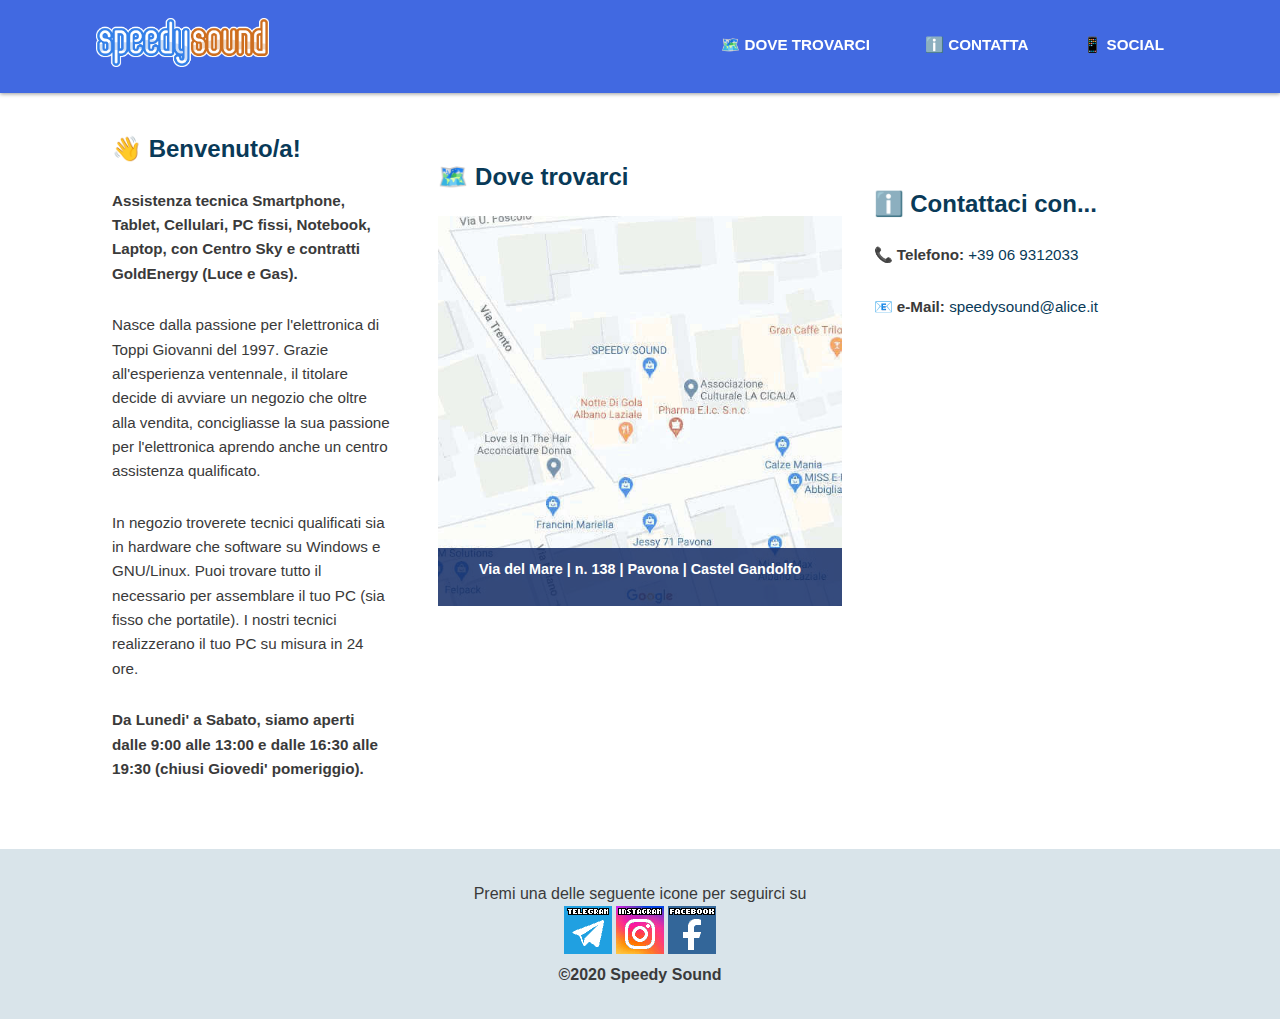
==== index.html @ 6cdd487c "v1.1.8" ====
<!DOCTYPE html><html lang="it"><head><title>Speedy Sound</title><meta charset="utf-8"><meta http-equiv="X-UA-Compatible" content="IE=edge"><meta name="title" content="Speedy Sound"><meta name="description" content="Sito web ufficiale del negozio Speedy Sound"><meta name="keywords" content="android, assistenza, battery, batteria, batterie, cassa, casse, cavo, cavi, cable, chiavetta, chiavette, cpu, computer, cellulare, cellulari, cellphone, cuffie, display, disco_rigido, dischi_rigidi, digital, digitale, electronics, elettronica, facebook, feature_phone, goldenergy, gas, harddisk, hard_disk, hardware, instagram, info, information, informazione, informatica, italia, italy, it, ita, lightweight, keyboard, luce, laptop, linux, motherboard, monitor, mouse, market, notebook, negozio, nojs, nojavascript, pendrive, pen_drive, pc, pc_fisso, pc_fissi, phone, portatile, portatili, processore, processori, ram, riparazione, schermo, schermi, scheda_sd, sd_card, sd, ssd, scheda_madre, schede_madri, software, servizio, service, service_center, speaker, sky, shop, social, sitoweb, smartphone, tv, televisore, televisori, tastiera, tastiere, tablet, telegram, telefono, telefoni, tecnologia, technology, tech, telefonino, telefonini, usb, win, windows, website"><meta name="author" content="Stefano Toppi"><meta name="robots" content="index,follow,standard"><meta name="viewport" content="width=device-width, initial-scale=1.0"><link rel="stylesheet" href="s.css"><link rel="shortcut icon" href="img/icon16.png?v=2"><link href="https://fonts.googleapis.com/css?family=Nunito+Sans" rel="stylesheet"></head>

<body><header class="main-header"><div class="container clearfix">
<a href="#"><img src="img/logo.png" width="173,58" height="49,7"/></a><ul class="main-nav">
<b><li><a href="#1">🗺️ Dove trovarci</a></li>
<li><a href="#2">ℹ️ Contatta</a></li>
<li><a href="#3">📱 Social</a></li></b></ul></div></header> 
	
<br><div class="container clearfix"><div class="secondary col">
<h2>👋 Benvenuto/a!</h2><p><b>Assistenza tecnica Smartphone, Tablet, Cellulari, PC fissi, Notebook, Laptop, con Centro Sky e contratti GoldEnergy (Luce e Gas).</b>

<p>Nasce dalla passione per l'elettronica di Toppi Giovanni del 1997. Grazie all'esperienza ventennale, il titolare decide di avviare un negozio che oltre alla vendita, concigliasse la sua passione per l'elettronica aprendo anche un centro assistenza qualificato.

<p>In negozio troverete tecnici qualificati sia in hardware che software su Windows e GNU/Linux. Puoi trovare tutto il necessario per assemblare il tuo PC (sia fisso che portatile). I nostri tecnici realizzerano il tuo PC su misura in 24 ore.

<p><b>Da Lunedi' a Sabato, siamo aperti dalle 9:00 alle 13:00 e dalle 16:30 alle 19:30 (chiusi Giovedi' pomeriggio).</b></div>
		
<p id="1"><div class="primary col"><h2>🗺️ Dove trovarci</h2>
<figure><img class="feat-img" src="img/map.jpg" alt="mappa">
<figcaption><h4>Via del Mare | n. 138 | Pavona | Castel Gandolfo</h4><p></p></figcaption>
</figure></div>
		
<div class="tertiary col"><p id="2"><h2>ℹ️ Contattaci con...</h2>
<p><strong>📞 Telefono: </strong><a href="tel:+39069312033">+39 06 9312033</a></p>
<p><strong>📧 e-Mail: </strong><a href="mailto:speedysound@alice.it">speedysound@alice.it</a></p></div></div>

<p id="3"><footer class="main-footer">Premi una delle seguente icone per seguirci su<br><a href="https://t.me/joinchat/AAAAAFlWNFxR0ADtE5CL4w"><img src="img/telegram.png" /></a> <a href="https://instagram.com/speedysound"><img src="img/instagram.gif" /></a> <a href="https://facebook.com/toppi.giovanni.18"><img src="img/facebook.png" /></a><br><b>&copy;2020 Speedy Sound</b></footer></body></html>
---- s.css ----
html{scroll-behavior:smooth;font-family:sans-serif;line-height:1.15;-ms-text-size-adjust:100%;-webkit-text-size-adjust:100%}.gotopbtn{position:fixed;width:50px;height:50px;background:#4169e1;bottom:32px;right:32px;text-align:center;line-height:50px;color:#fff;font-size:22px;opacity:.4}.spoiler,.trigger.close,.trigger.open:target{display:none}.trigger.open:target+.trigger.close,.trigger.open:target+.trigger.close+.spoiler{display:block}a.trigger{text-decoration:none}body{min-height:100px;margin:0;font-family:'Varela Round',sans-serif;line-height:1.6;color:#3a3a3a}article,aside,details,figcaption,figure,footer,header,main,menu,nav,section{display:block}h1{font-size:2em;margin:.67em 0}figure,sub,sup{line-height:0;position:relative}figure,ol,ul{margin:0}hr{box-sizing:content-box;height:0;overflow:visible}code,kbd,pre,samp{font-family:monospace,monospace;font-size:1em}ol,ul{padding:0;list-style-type:none}a{background-color:transparent;-webkit-text-decoration-skip:objects}a:active,a:hover{outline-width:0}abbr[title]{border-bottom:none;text-decoration:underline dotted}b,strong{font-weight:bolder}dfn{font-style:italic}mark{background-color:#ff0;color:#000}small{font-size:80%}sub,sup{font-size:75%;vertical-align:baseline}sub{bottom:-.25em}sup{top:-.5em}audio,canvas,video{display:inline-block}audio:not([controls]){display:none;height:0}img{border-style:none;max-width:100%}svg:not(:root){overflow:hidden}button,input,optgroup,select,textarea{font-family:sans-serif;font-size:100%;line-height:1.15;margin:0}button,input{overflow:visible}button,select{text-transform:none}[type=reset],[type=submit],button,html [type=button]{-webkit-appearance:button}[type=button]::-moz-focus-inner,[type=reset]::-moz-focus-inner,[type=submit]::-moz-focus-inner,button::-moz-focus-inner{border-style:none;padding:0}[type=button]:-moz-focusring,[type=reset]:-moz-focusring,[type=submit]:-moz-focusring,button:-moz-focusring{outline:1px dotted ButtonText}fieldset{border:1px solid silver;margin:0 2px;padding:.35em .625em .75em}legend{color:inherit;display:table;max-width:100%;white-space:normal}progress{display:inline-block;vertical-align:baseline}textarea{overflow:auto}[type=checkbox],[type=radio],legend{box-sizing:border-box;padding:0}[type=number]::-webkit-inner-spin-button,[type=number]::-webkit-outer-spin-button{height:auto}[type=search]{-webkit-appearance:textfield;outline-offset:-2px}[type=search]::-webkit-search-cancel-button,[type=search]::-webkit-search-decoration{-webkit-appearance:none}::-webkit-file-upload-button{-webkit-appearance:button;font:inherit}summary{display:list-item}[hidden],template{display:none}*{box-sizing:border-box}p{font-size:.95em;margin-bottom:1.8em}.main-nav a:hover,a,h2,h3{color:#093a58}h2,h3{margin-top:0}a{text-decoration:none}figcaption{font-size:.9em;line-height:1;color:#fff;padding:1em;background:rgba(19,43,102,.85);position:absolute;bottom:0;width:100%}.name{font-size:1.25em}.main-nav a,.name a{text-align:center}.main-nav a{font-size:.95em;color:#fff;text-transform:uppercase}.col{padding:0 1em}.main-footer{background:#d9e4ea;padding:2em 0;margin-top:30px}.main-header{padding-top:.5em;padding-bottom:.5em}.container{padding:10px 0}.main-footer{text-align:center}@media (max-width:768px){.container{width:90%;margin:0 auto}.main-nav li{display:inline-block;margin-left:20px}.tagline{font-size:1em}.main-header{text-align:center;position:fixed;background:#4169e1;box-shadow:0 1px 4px rgba(0,0,0,.4);top:0;width:100%;z-index:1}body{padding-top:103.78px}figcaption h4{margin:0;padding:0;text-align:center}figcaption p{display:none}}@media (min-width:769px){body{padding-top:94.78px}.container{width:90%;margin:0 auto}.col,.name{float:left}.main-header{position:fixed;background:#4169e1;box-shadow:0 1px 4px rgba(0,0,0,.4);top:0;width:100%;z-index:1}.primary,.secondary{width:50%}.main-nav{float:right}.main-nav li{display:inline-block;margin-left:15px}.main-nav a{display:inline-block;margin:1em 10px;padding:0 10px}.tagline{font-size:1.4em}figcaption{padding-bottom:.3em}figcaption h4{margin:0;padding:0;text-align:center}.clearfix::after{content:" ";display:table;clear:both}}@media (min-width:1025px){.container{width:85%;max-width:1150px;margin:0 auto}.main-nav li,.name{float:left}.main-nav{float:right}.main-nav a{display:inline-block;margin:1em 10px;padding:0 10px}.col{float:left}.primary{width:40%}.secondary,.tertiary{width:30%;padding-right:2em}.clearfix::after{content:"";display:table;clear:both}}.img1,.img2{position:absolute;clip-path:polygon(100% 0,0 0,0 100%)}.img2{clip-path:polygon(100% 0,100% 100%,0 100%)}
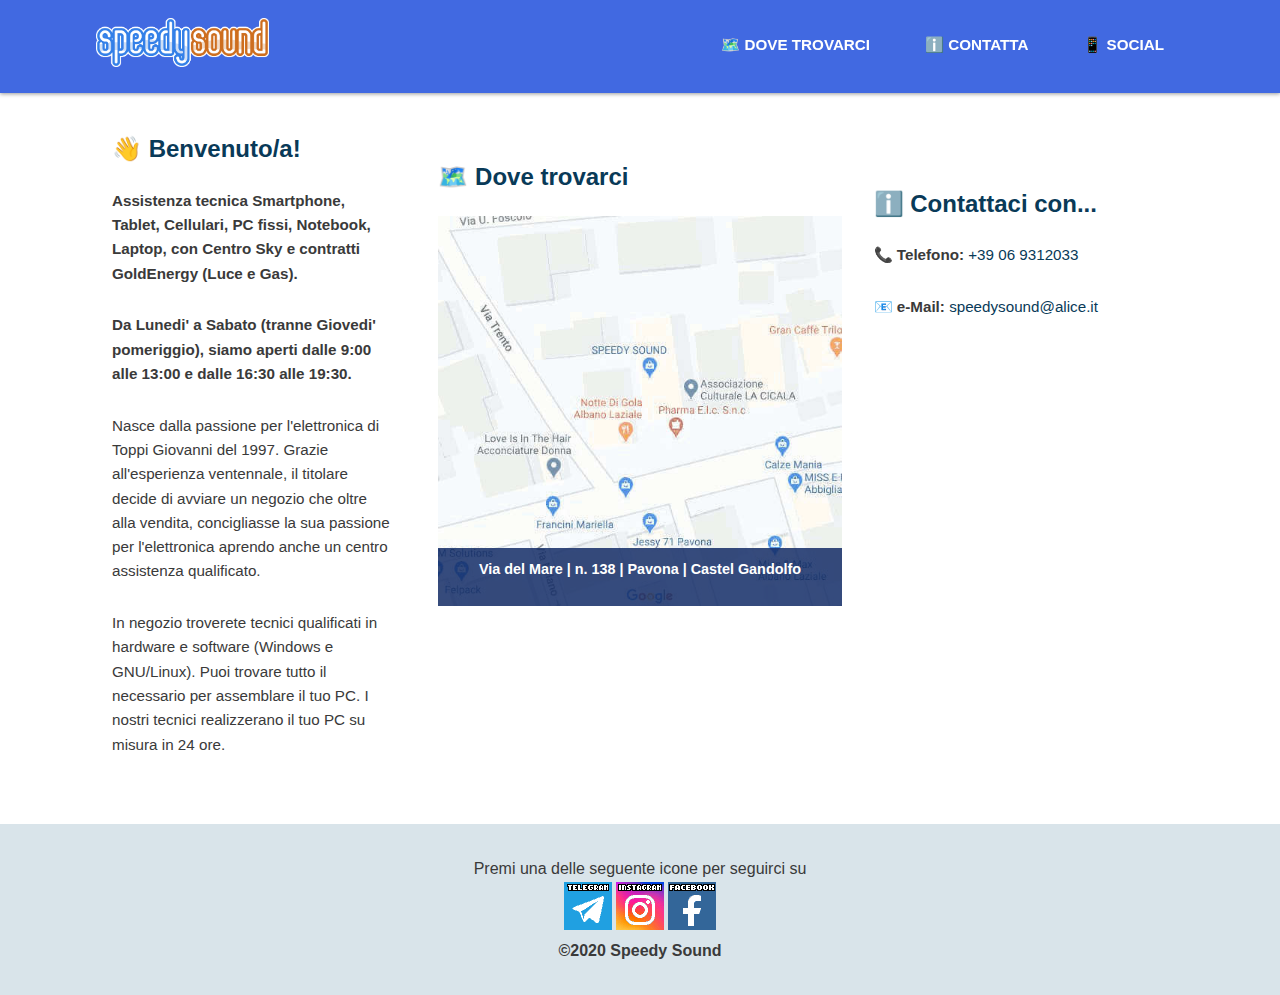
==== commit 193c21c2: "v1.1.8.1" ====
--- a/index.html
+++ b/index.html
@@ -7,13 +7,13 @@
 <li><a href="#3">📱 Social</a></li></b></ul></div></header> 
 	
 <br><div class="container clearfix"><div class="secondary col">
-<h2>👋 Benvenuto/a!</h2><p><b>Assistenza tecnica Smartphone, Tablet, Cellulari, PC fissi, Notebook, Laptop, con Centro Sky e contratti GoldEnergy (Luce e Gas).</b>
+<h2>👋 Benvenuto/a!</h2><p><b>Assistenza tecnica Smartphone, Tablet, Cellulari, PC fissi, Notebook, Laptop, con Centro Sky e contratti GoldEnergy (Luce e Gas).
+
+<p>Da Lunedi' a Sabato (tranne Giovedi' pomeriggio), siamo aperti dalle 9:00 alle 13:00 e dalle 16:30 alle 19:30.</b>
 
 <p>Nasce dalla passione per l'elettronica di Toppi Giovanni del 1997. Grazie all'esperienza ventennale, il titolare decide di avviare un negozio che oltre alla vendita, concigliasse la sua passione per l'elettronica aprendo anche un centro assistenza qualificato.
 
-<p>In negozio troverete tecnici qualificati sia in hardware che software su Windows e GNU/Linux. Puoi trovare tutto il necessario per assemblare il tuo PC (sia fisso che portatile). I nostri tecnici realizzerano il tuo PC su misura in 24 ore.
-
-<p><b>Da Lunedi' a Sabato, siamo aperti dalle 9:00 alle 13:00 e dalle 16:30 alle 19:30 (chiusi Giovedi' pomeriggio).</b></div>
+<p>In negozio troverete tecnici qualificati in hardware e software (Windows e GNU/Linux). Puoi trovare tutto il necessario per assemblare il tuo PC. I nostri tecnici realizzerano il tuo PC su misura in 24 ore.</div>
 		
 <p id="1"><div class="primary col"><h2>🗺️ Dove trovarci</h2>
 <figure><img class="feat-img" src="img/map.jpg" alt="mappa">
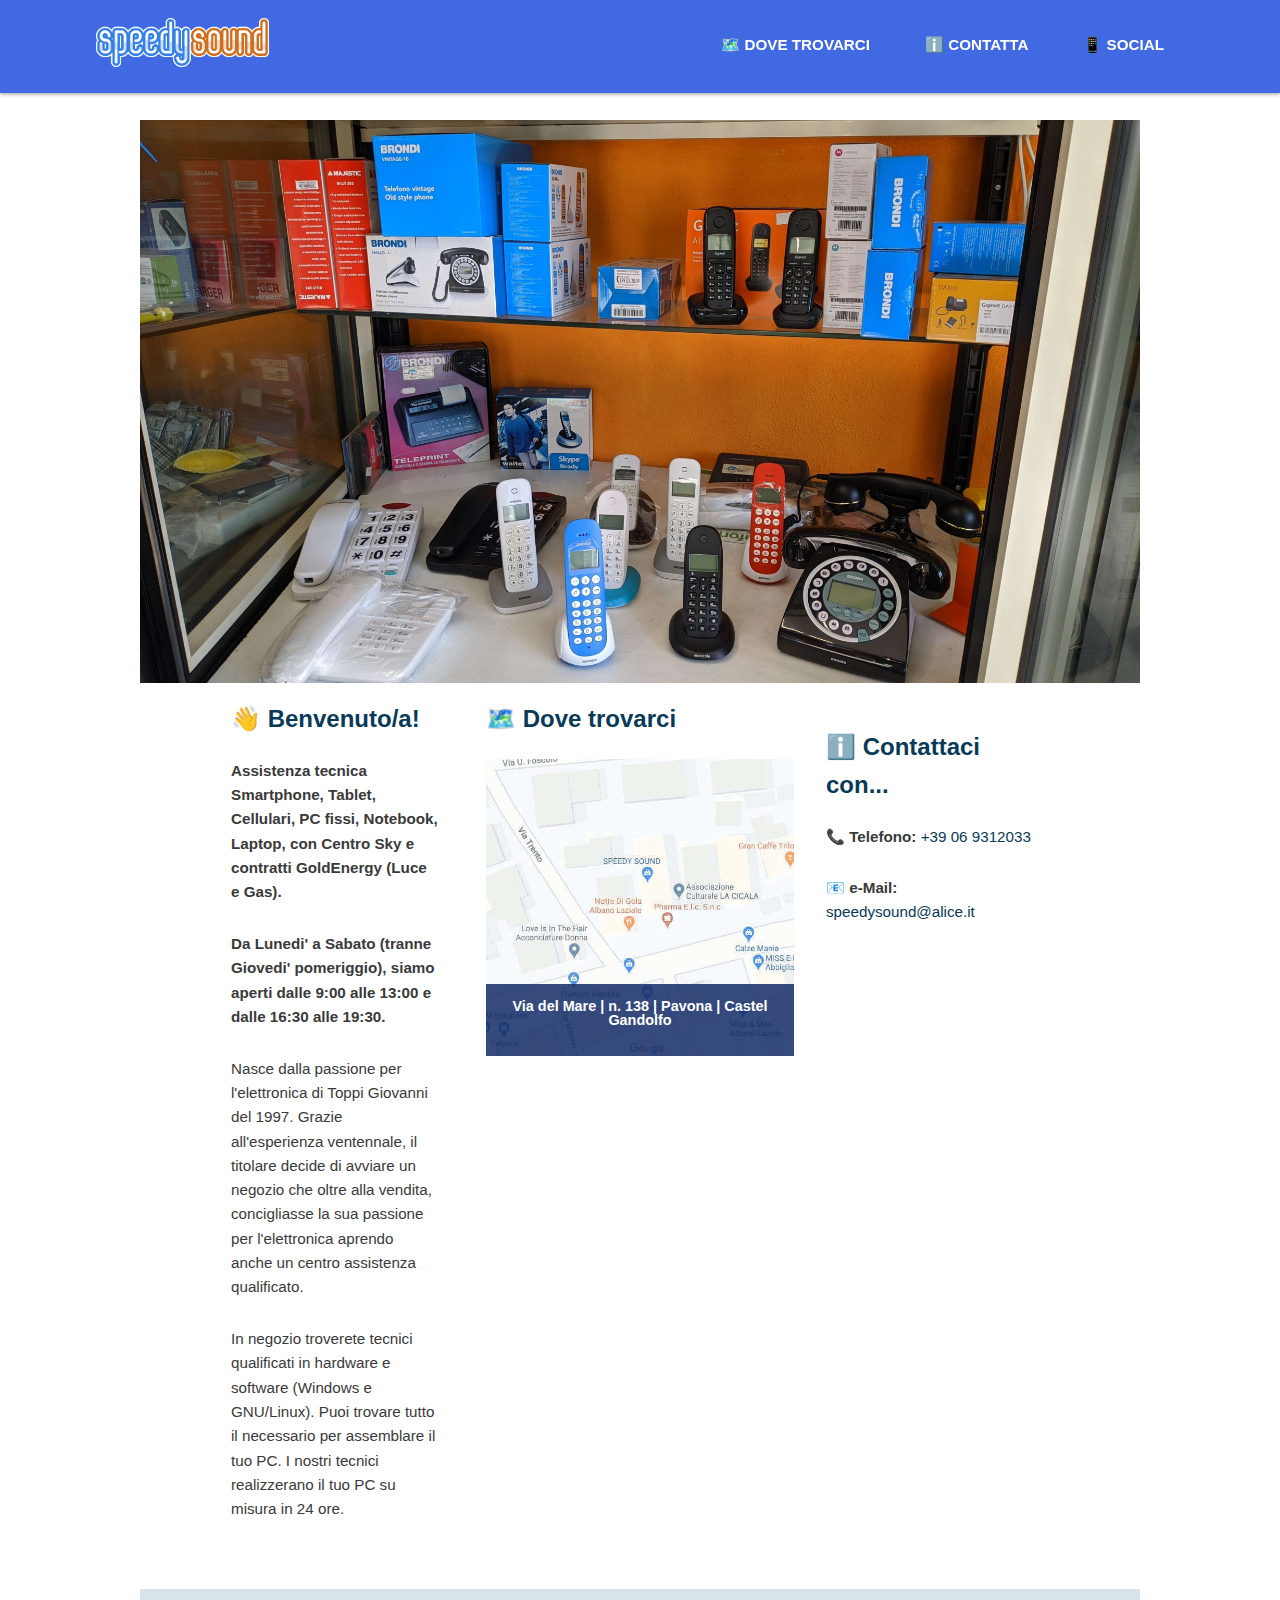
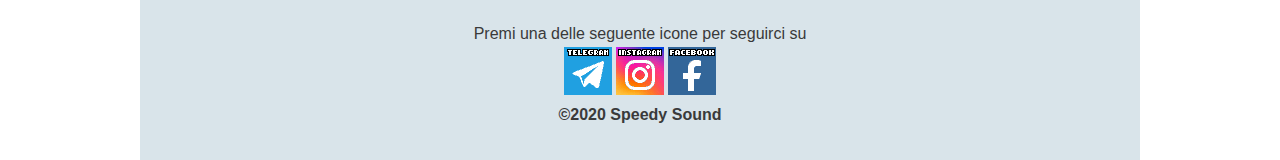
==== commit dd592535: "v1.8.2" ====
--- a/index.html
+++ b/index.html
@@ -1,21 +1,103 @@
-<!DOCTYPE html><html lang="it"><head><title>Speedy Sound</title><meta charset="utf-8"><meta http-equiv="X-UA-Compatible" content="IE=edge"><meta name="title" content="Speedy Sound"><meta name="description" content="Sito web ufficiale del negozio Speedy Sound"><meta name="keywords" content="android, assistenza, battery, batteria, batterie, cassa, casse, cavo, cavi, cable, chiavetta, chiavette, cpu, computer, cellulare, cellulari, cellphone, cuffie, display, disco_rigido, dischi_rigidi, digital, digitale, electronics, elettronica, facebook, feature_phone, goldenergy, gas, harddisk, hard_disk, hardware, instagram, info, information, informazione, informatica, italia, italy, it, ita, lightweight, keyboard, luce, laptop, linux, motherboard, monitor, mouse, market, notebook, negozio, nojs, nojavascript, pendrive, pen_drive, pc, pc_fisso, pc_fissi, phone, portatile, portatili, processore, processori, ram, riparazione, schermo, schermi, scheda_sd, sd_card, sd, ssd, scheda_madre, schede_madri, software, servizio, service, service_center, speaker, sky, shop, social, sitoweb, smartphone, tv, televisore, televisori, tastiera, tastiere, tablet, telegram, telefono, telefoni, tecnologia, technology, tech, telefonino, telefonini, usb, win, windows, website"><meta name="author" content="Stefano Toppi"><meta name="robots" content="index,follow,standard"><meta name="viewport" content="width=device-width, initial-scale=1.0"><link rel="stylesheet" href="s.css"><link rel="shortcut icon" href="img/icon16.png?v=2"><link href="https://fonts.googleapis.com/css?family=Nunito+Sans" rel="stylesheet"></head>
+<!DOCTYPE html><html lang="it"><head><title>Speedy Sound</title><meta charset="utf-8"><meta http-equiv="X-UA-Compatible" content="IE=edge"><meta name="title" content="Speedy Sound - Sitoweb ufficiale"><meta name="description" content="Sito web ufficiale del negozio Speedy Sound"><meta name="keywords" content="android, assistenza, battery, batteria, batterie, cassa, casse, cavo, cavi, cable, chiavetta, chiavette, cpu, computer, cellulare, cellulari, cellphone, cuffie, display, disco_rigido, dischi_rigidi, digital, digitale, electronics, elettronica, facebook, feature_phone, goldenergy, gas, harddisk, hard_disk, hardware, instagram, info, information, informazione, informatica, italia, italy, it, ita, lightweight, keyboard, luce, laptop, linux, motherboard, monitor, mouse, market, notebook, negozio, pendrive, pen_drive, pc, pc_fisso, pc_fissi, phone, portatile, portatili, processore, processori, ram, riparazione, schermo, schermi, scheda_sd, sd_card, sd, ssd, scheda_madre, schede_madri, software, servizio, service, service_center, speaker, sky, shop, social, sitoweb, site, sito, smartphone, speedy, sound, speedy_sound, tv, televisore, televisori, tastiera, tastiere, tablet, telegram, telefono, telefoni, tecnologia, technology, tech, telefonino, telefonini, usb, web, win, windows, website"><meta name="author" content="Stefano Toppi"><meta name="robots" content="index,follow,standard"><meta name="viewport" content="width=device-width, initial-scale=1.0"><link rel="stylesheet" href="s.css"><link rel="shortcut icon" href="img/icon16.png?v=2"><link href="https://fonts.googleapis.com/css?family=Nunito+Sans" rel="stylesheet"></head>
 
 <body><header class="main-header"><div class="container clearfix">
 <a href="#"><img src="img/logo.png" width="173,58" height="49,7"/></a><ul class="main-nav">
 <b><li><a href="#1">🗺️ Dove trovarci</a></li>
 <li><a href="#2">ℹ️ Contatta</a></li>
 <li><a href="#3">📱 Social</a></li></b></ul></div></header> 
-	
-<br><div class="container clearfix"><div class="secondary col">
+
+<br><div class="slideshow-container">
+
+<div class="mySlides fade"><img src="img/slideshow/1.jpg" style="width:100%"></div>
+<div class="mySlides fade"><img src="img/slideshow/2.jpg" style="width:100%"></div>
+<div class="mySlides fade"><img src="img/slideshow/1.jpg" style="width:100%"></div>
+<div class="mySlides fade"><img src="img/slideshow/2.jpg" style="width:100%"></div>
+<div class="mySlides fade"><img src="img/slideshow/1.jpg" style="width:100%"></div>
+<div class="mySlides fade"><img src="img/slideshow/2.jpg" style="width:100%"></div>
+
+<style>* {box-sizing:border-box}
+
+.slideshow-container {
+  max-width: 1000px;
+  position: relative;
+  margin: auto; }
+
+.mySlides {
+  display: none; }
+
+.prev, .next {
+  cursor: pointer;
+  position: absolute;
+  top: 50%;
+  width: auto;
+  margin-top: -22px;
+  padding: 16px;
+  color: white;
+  font-weight: bold;
+  font-size: 18px;
+  transition: 0.6s ease;
+  border-radius: 0 3px 3px 0;
+  user-select: none; }
+
+.next {
+  right: 0;
+  border-radius: 3px 0 0 3px; }
+
+.prev:hover, .next:hover {
+  background-color: rgba(0,0,0,0.8); }
+
+.text {
+  color: #f2f2f2;
+  font-size: 15px;
+  padding: 8px 12px;
+  position: absolute;
+  bottom: 8px;
+  width: 100%;
+  text-align: center; }
+
+.numbertext {
+  color: #f2f2f2;
+  font-size: 12px;
+  padding: 8px 12px;
+  position: absolute;
+  top: 0; }
+
+.fade {
+  -webkit-animation-name: fade;
+  -webkit-animation-duration: 1.5s;
+  animation-name: fade;
+  animation-duration: 1.5s;}
+
+@-webkit-keyframes fade {
+  from {opacity: .4}
+  to {opacity: 1}}
+
+@keyframes fade {
+  from {opacity: .4}
+  to {opacity: 1}}</style>
+
+<script>var slideIndex = 0; showSlides();
+
+function showSlides() {
+  var i;
+  var slides = document.getElementsByClassName("mySlides");
+  for (i = 0; i < slides.length; i++) {
+    slides[i].style.display = "none"; }
+  slideIndex++;
+  if (slideIndex > slides.length) {slideIndex = 1}
+  slides[slideIndex-1].style.display = "block";
+  setTimeout(showSlides, 5000); }</script>
+
+<div class="container clearfix"><div class="secondary col">
 <h2>👋 Benvenuto/a!</h2><p><b>Assistenza tecnica Smartphone, Tablet, Cellulari, PC fissi, Notebook, Laptop, con Centro Sky e contratti GoldEnergy (Luce e Gas).
 
 <p>Da Lunedi' a Sabato (tranne Giovedi' pomeriggio), siamo aperti dalle 9:00 alle 13:00 e dalle 16:30 alle 19:30.</b>
 
-<p>Nasce dalla passione per l'elettronica di Toppi Giovanni del 1997. Grazie all'esperienza ventennale, il titolare decide di avviare un negozio che oltre alla vendita, concigliasse la sua passione per l'elettronica aprendo anche un centro assistenza qualificato.
+<p id="1">Nasce dalla passione per l'elettronica di Toppi Giovanni del 1997. Grazie all'esperienza ventennale, il titolare decide di avviare un negozio che oltre alla vendita, concigliasse la sua passione per l'elettronica aprendo anche un centro assistenza qualificato.
 
 <p>In negozio troverete tecnici qualificati in hardware e software (Windows e GNU/Linux). Puoi trovare tutto il necessario per assemblare il tuo PC. I nostri tecnici realizzerano il tuo PC su misura in 24 ore.</div>
 		
-<p id="1"><div class="primary col"><h2>🗺️ Dove trovarci</h2>
+<div class="primary col"><h2>🗺️ Dove trovarci</h2>
 <figure><img class="feat-img" src="img/map.jpg" alt="mappa">
 <figcaption><h4>Via del Mare | n. 138 | Pavona | Castel Gandolfo</h4><p></p></figcaption>
 </figure></div>
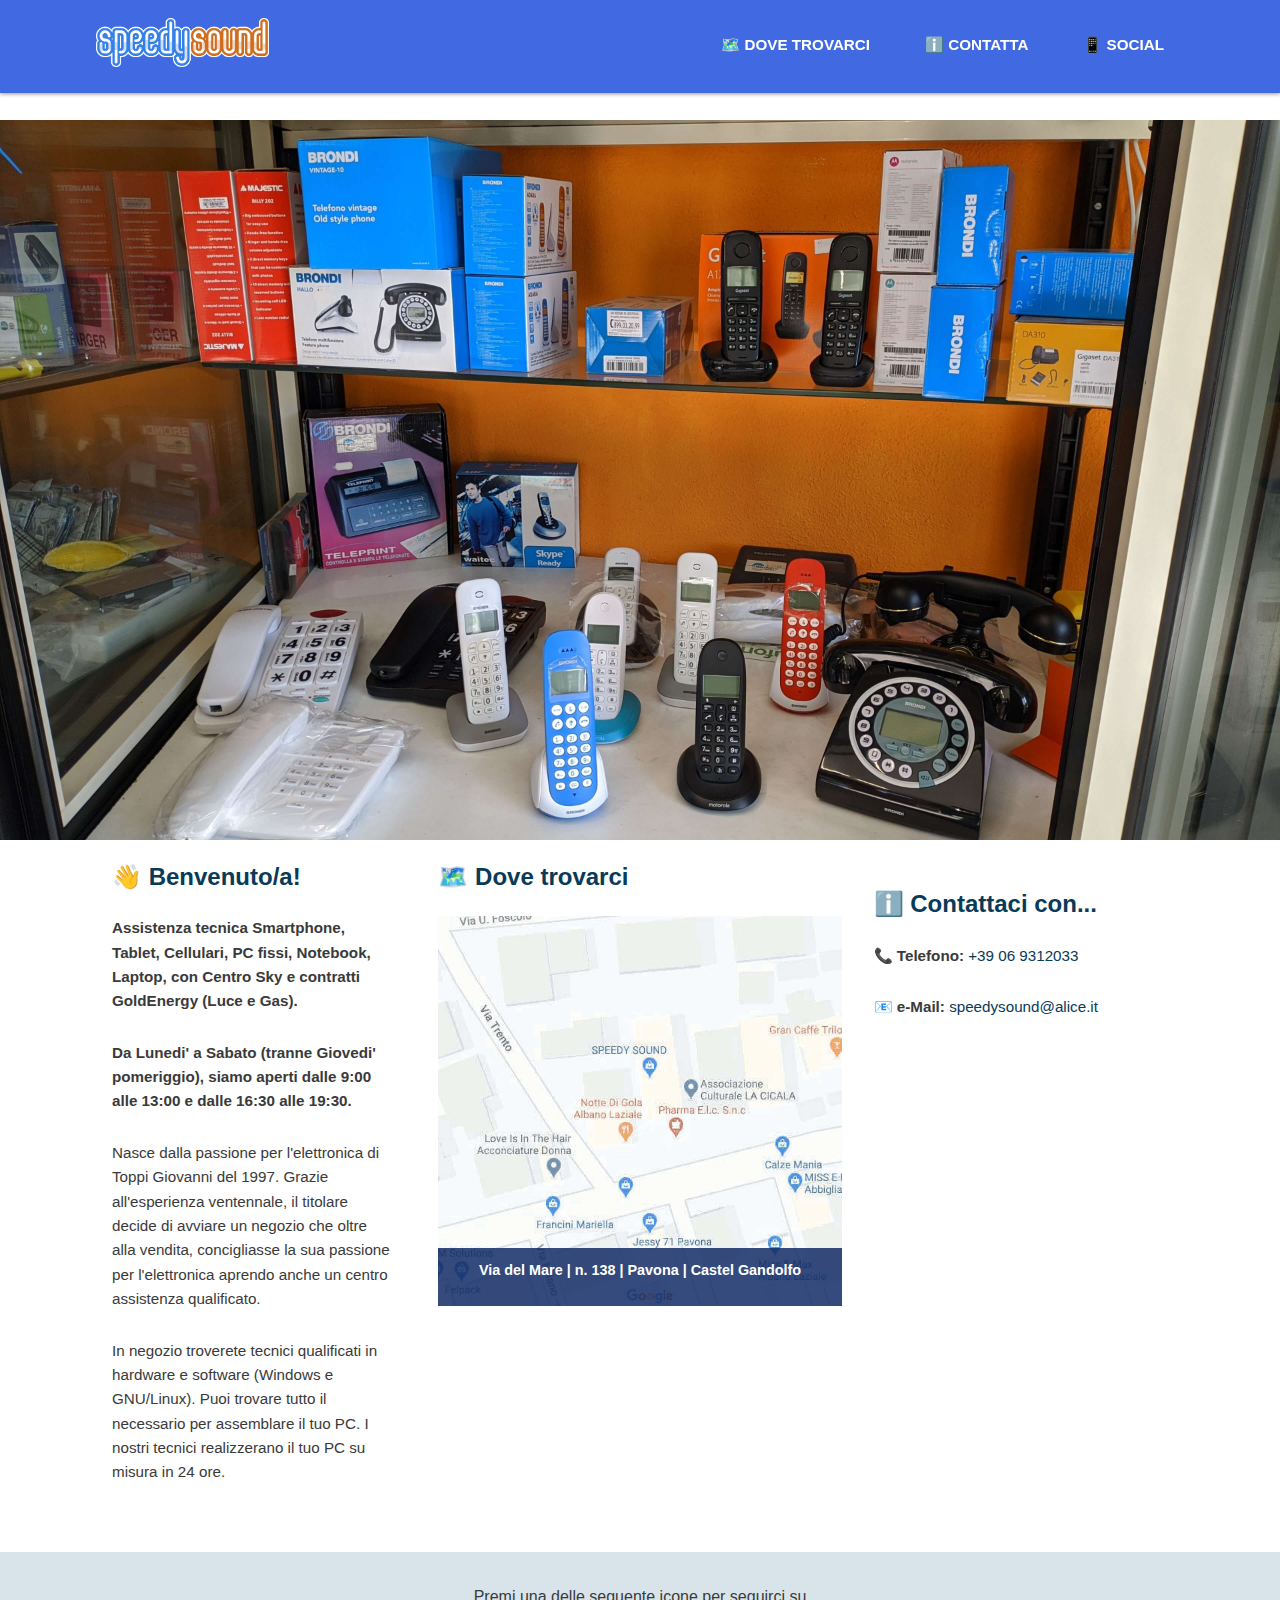
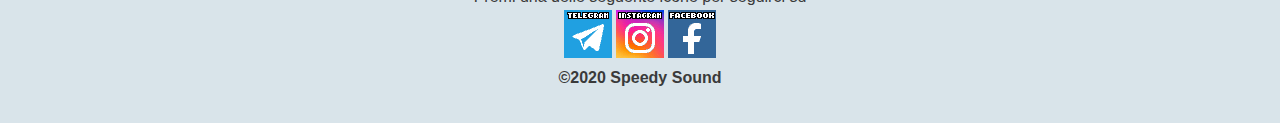
==== commit f8c24f6a: "v1.8.2.1" ====
--- a/index.html
+++ b/index.html
@@ -7,74 +7,15 @@
 <li><a href="#3">📱 Social</a></li></b></ul></div></header> 
 
 <br><div class="slideshow-container">
-
 <div class="mySlides fade"><img src="img/slideshow/1.jpg" style="width:100%"></div>
 <div class="mySlides fade"><img src="img/slideshow/2.jpg" style="width:100%"></div>
-<div class="mySlides fade"><img src="img/slideshow/1.jpg" style="width:100%"></div>
-<div class="mySlides fade"><img src="img/slideshow/2.jpg" style="width:100%"></div>
-<div class="mySlides fade"><img src="img/slideshow/1.jpg" style="width:100%"></div>
-<div class="mySlides fade"><img src="img/slideshow/2.jpg" style="width:100%"></div>
+<div class="mySlides fade"><img src="img/slideshow/3.jpg" style="width:100%"></div>
+<div class="mySlides fade"><img src="img/slideshow/4.jpg" style="width:100%"></div>
 
-<style>* {box-sizing:border-box}
-
-.slideshow-container {
-  max-width: 1000px;
-  position: relative;
-  margin: auto; }
-
-.mySlides {
-  display: none; }
-
-.prev, .next {
-  cursor: pointer;
-  position: absolute;
-  top: 50%;
-  width: auto;
-  margin-top: -22px;
-  padding: 16px;
-  color: white;
-  font-weight: bold;
-  font-size: 18px;
-  transition: 0.6s ease;
-  border-radius: 0 3px 3px 0;
-  user-select: none; }
-
-.next {
-  right: 0;
-  border-radius: 3px 0 0 3px; }
-
-.prev:hover, .next:hover {
-  background-color: rgba(0,0,0,0.8); }
-
-.text {
-  color: #f2f2f2;
-  font-size: 15px;
-  padding: 8px 12px;
-  position: absolute;
-  bottom: 8px;
-  width: 100%;
-  text-align: center; }
-
-.numbertext {
-  color: #f2f2f2;
-  font-size: 12px;
-  padding: 8px 12px;
-  position: absolute;
-  top: 0; }
-
-.fade {
-  -webkit-animation-name: fade;
-  -webkit-animation-duration: 1.5s;
-  animation-name: fade;
-  animation-duration: 1.5s;}
-
-@-webkit-keyframes fade {
-  from {opacity: .4}
-  to {opacity: 1}}
-
-@keyframes fade {
-  from {opacity: .4}
-  to {opacity: 1}}</style>
+<style>.numbertext { color: #f2f2f2; font-size: 12px; padding: 8px 12px; position: absolute; top: 0; }
+.fade { -webkit-animation-name: fade; -webkit-animation-duration: 1.5s; animation-name: fade; animation-duration: 1.5s;}
+@-webkit-keyframes fade { from {opacity: .4} to {opacity: 1}}
+@keyframes fade { from {opacity: .4} to {opacity: 1}}</style>
 
 <script>var slideIndex = 0; showSlides();
 
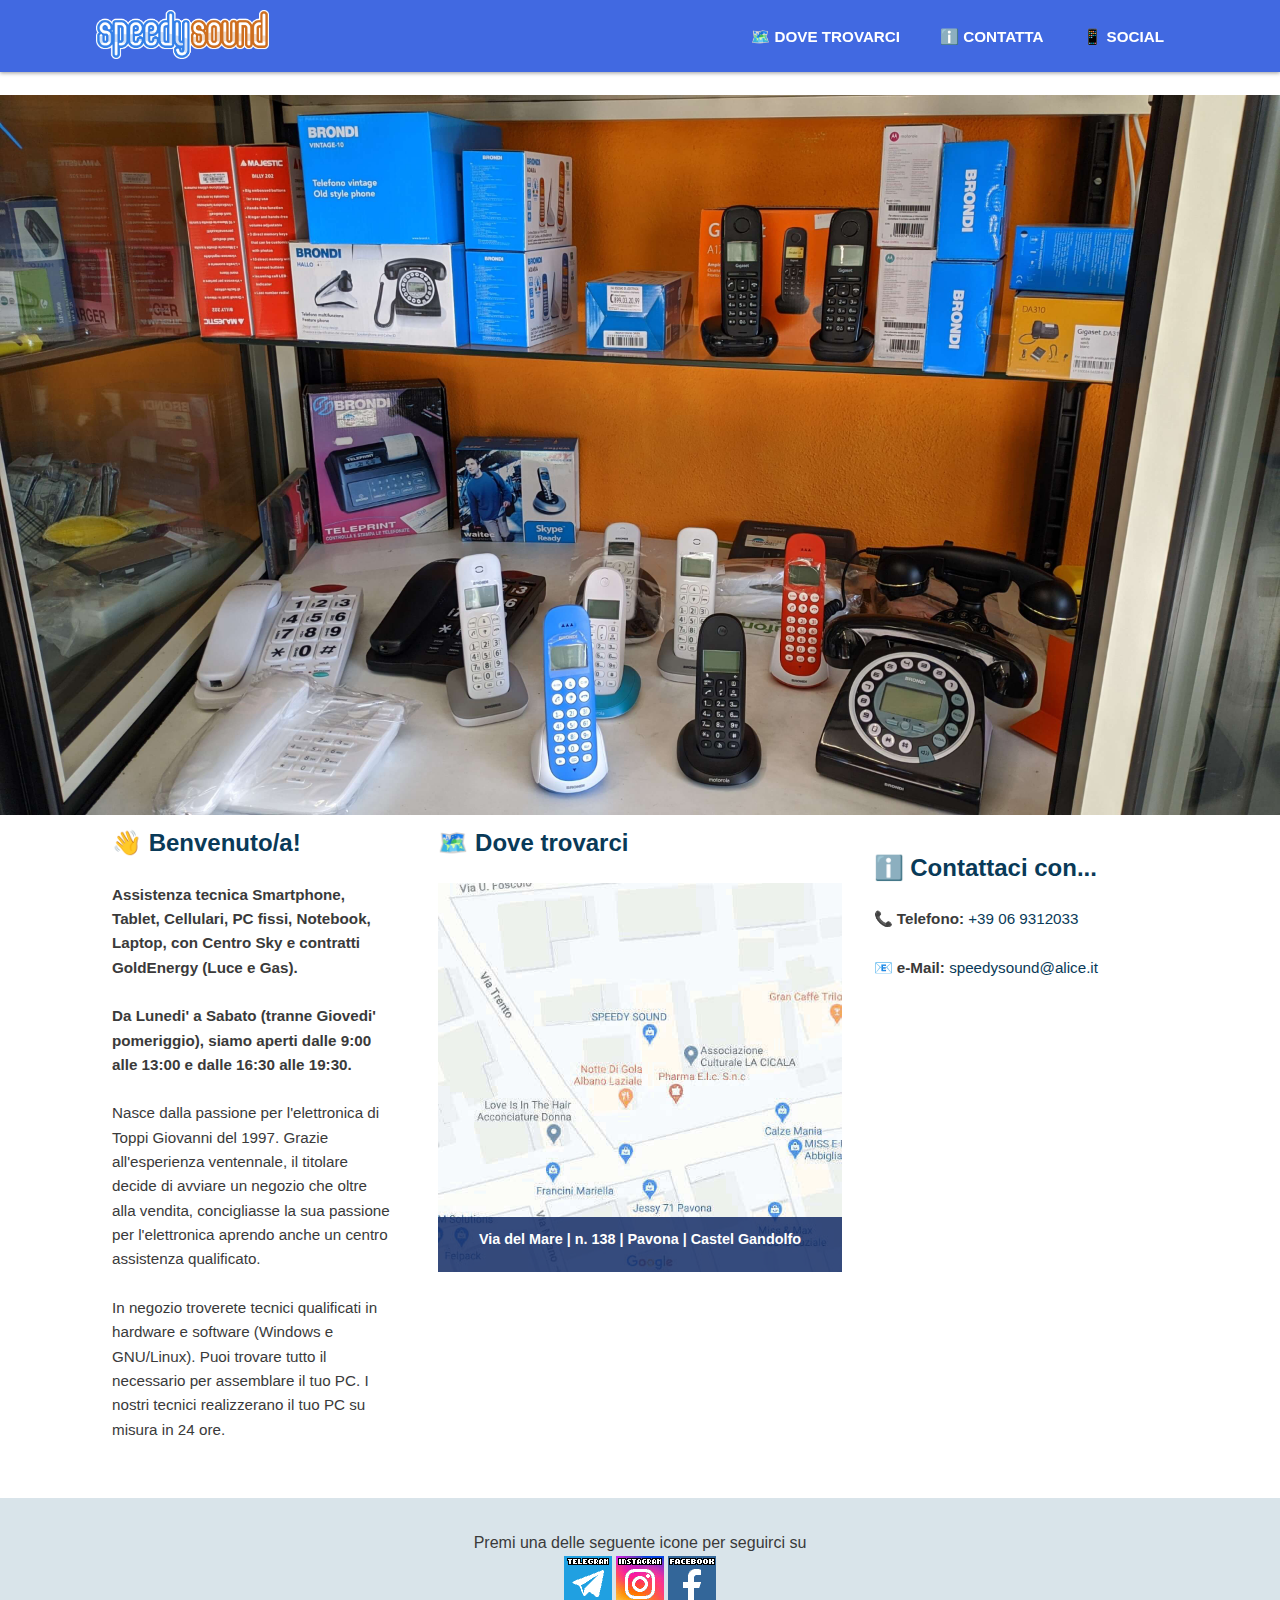
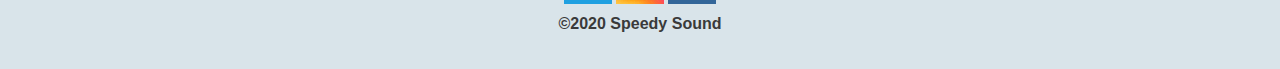
==== commit 6a468816: "v1.8.2.2" ====
--- a/index.html
+++ b/index.html
@@ -6,7 +6,7 @@
 <li><a href="#2">ℹ️ Contatta</a></li>
 <li><a href="#3">📱 Social</a></li></b></ul></div></header> 
 
-<br><div class="slideshow-container">
+<div class="slideshow-container">
 <div class="mySlides fade"><img src="img/slideshow/1.jpg" style="width:100%"></div>
 <div class="mySlides fade"><img src="img/slideshow/2.jpg" style="width:100%"></div>
 <div class="mySlides fade"><img src="img/slideshow/3.jpg" style="width:100%"></div>
@@ -44,7 +44,7 @@
 </figure></div>
 		
 <div class="tertiary col"><p id="2"><h2>ℹ️ Contattaci con...</h2>
-<p><strong>📞 Telefono: </strong><a href="tel:+39069312033">+39 06 9312033</a></p>
-<p><strong>📧 e-Mail: </strong><a href="mailto:speedysound@alice.it">speedysound@alice.it</a></p></div></div>
+<p><strong>📞 Telefono: </strong><a href="tel:+39069312033">+39 06 9312033</a>
+<p><strong>📧 e-Mail: </strong><a href="mailto:speedysound@alice.it">speedysound@alice.it</a></div></div>
 
 <p id="3"><footer class="main-footer">Premi una delle seguente icone per seguirci su<br><a href="https://t.me/joinchat/AAAAAFlWNFxR0ADtE5CL4w"><img src="img/telegram.png" /></a> <a href="https://instagram.com/speedysound"><img src="img/instagram.gif" /></a> <a href="https://facebook.com/toppi.giovanni.18"><img src="img/facebook.png" /></a><br><b>&copy;2020 Speedy Sound</b></footer></body></html>
--- a/s.css
+++ b/s.css
@@ -1 +1 @@
-html{scroll-behavior:smooth;font-family:sans-serif;line-height:1.15;-ms-text-size-adjust:100%;-webkit-text-size-adjust:100%}.gotopbtn{position:fixed;width:50px;height:50px;background:#4169e1;bottom:32px;right:32px;text-align:center;line-height:50px;color:#fff;font-size:22px;opacity:.4}.spoiler,.trigger.close,.trigger.open:target{display:none}.trigger.open:target+.trigger.close,.trigger.open:target+.trigger.close+.spoiler{display:block}a.trigger{text-decoration:none}body{min-height:100px;margin:0;font-family:'Varela Round',sans-serif;line-height:1.6;color:#3a3a3a}article,aside,details,figcaption,figure,footer,header,main,menu,nav,section{display:block}h1{font-size:2em;margin:.67em 0}figure,sub,sup{line-height:0;position:relative}figure,ol,ul{margin:0}hr{box-sizing:content-box;height:0;overflow:visible}code,kbd,pre,samp{font-family:monospace,monospace;font-size:1em}ol,ul{padding:0;list-style-type:none}a{background-color:transparent;-webkit-text-decoration-skip:objects}a:active,a:hover{outline-width:0}abbr[title]{border-bottom:none;text-decoration:underline dotted}b,strong{font-weight:bolder}dfn{font-style:italic}mark{background-color:#ff0;color:#000}small{font-size:80%}sub,sup{font-size:75%;vertical-align:baseline}sub{bottom:-.25em}sup{top:-.5em}audio,canvas,video{display:inline-block}audio:not([controls]){display:none;height:0}img{border-style:none;max-width:100%}svg:not(:root){overflow:hidden}button,input,optgroup,select,textarea{font-family:sans-serif;font-size:100%;line-height:1.15;margin:0}button,input{overflow:visible}button,select{text-transform:none}[type=reset],[type=submit],button,html [type=button]{-webkit-appearance:button}[type=button]::-moz-focus-inner,[type=reset]::-moz-focus-inner,[type=submit]::-moz-focus-inner,button::-moz-focus-inner{border-style:none;padding:0}[type=button]:-moz-focusring,[type=reset]:-moz-focusring,[type=submit]:-moz-focusring,button:-moz-focusring{outline:1px dotted ButtonText}fieldset{border:1px solid silver;margin:0 2px;padding:.35em .625em .75em}legend{color:inherit;display:table;max-width:100%;white-space:normal}progress{display:inline-block;vertical-align:baseline}textarea{overflow:auto}[type=checkbox],[type=radio],legend{box-sizing:border-box;padding:0}[type=number]::-webkit-inner-spin-button,[type=number]::-webkit-outer-spin-button{height:auto}[type=search]{-webkit-appearance:textfield;outline-offset:-2px}[type=search]::-webkit-search-cancel-button,[type=search]::-webkit-search-decoration{-webkit-appearance:none}::-webkit-file-upload-button{-webkit-appearance:button;font:inherit}summary{display:list-item}[hidden],template{display:none}*{box-sizing:border-box}p{font-size:.95em;margin-bottom:1.8em}.main-nav a:hover,a,h2,h3{color:#093a58}h2,h3{margin-top:0}a{text-decoration:none}figcaption{font-size:.9em;line-height:1;color:#fff;padding:1em;background:rgba(19,43,102,.85);position:absolute;bottom:0;width:100%}.name{font-size:1.25em}.main-nav a,.name a{text-align:center}.main-nav a{font-size:.95em;color:#fff;text-transform:uppercase}.col{padding:0 1em}.main-footer{background:#d9e4ea;padding:2em 0;margin-top:30px}.main-header{padding-top:.5em;padding-bottom:.5em}.container{padding:10px 0}.main-footer{text-align:center}@media (max-width:768px){.container{width:90%;margin:0 auto}.main-nav li{display:inline-block;margin-left:20px}.tagline{font-size:1em}.main-header{text-align:center;position:fixed;background:#4169e1;box-shadow:0 1px 4px rgba(0,0,0,.4);top:0;width:100%;z-index:1}body{padding-top:103.78px}figcaption h4{margin:0;padding:0;text-align:center}figcaption p{display:none}}@media (min-width:769px){body{padding-top:94.78px}.container{width:90%;margin:0 auto}.col,.name{float:left}.main-header{position:fixed;background:#4169e1;box-shadow:0 1px 4px rgba(0,0,0,.4);top:0;width:100%;z-index:1}.primary,.secondary{width:50%}.main-nav{float:right}.main-nav li{display:inline-block;margin-left:15px}.main-nav a{display:inline-block;margin:1em 10px;padding:0 10px}.tagline{font-size:1.4em}figcaption{padding-bottom:.3em}figcaption h4{margin:0;padding:0;text-align:center}.clearfix::after{content:" ";display:table;clear:both}}@media (min-width:1025px){.container{width:85%;max-width:1150px;margin:0 auto}.main-nav li,.name{float:left}.main-nav{float:right}.main-nav a{display:inline-block;margin:1em 10px;padding:0 10px}.col{float:left}.primary{width:40%}.secondary,.tertiary{width:30%;padding-right:2em}.clearfix::after{content:"";display:table;clear:both}}.img1,.img2{position:absolute;clip-path:polygon(100% 0,0 0,0 100%)}.img2{clip-path:polygon(100% 0,100% 100%,0 100%)}
+html{scroll-behavior:smooth;font-family:sans-serif;line-height:1.15;-ms-text-size-adjust:100%;-webkit-text-size-adjust:100%}.gotopbtn{position:fixed;width:50px;height:50px;background:#4169e1;bottom:32px;right:32px;text-align:center;line-height:50px;color:#fff;font-size:22px;opacity:.4}.spoiler,.trigger.close,.trigger.open:target{display:none}.trigger.open:target+.trigger.close,.trigger.open:target+.trigger.close+.spoiler{display:block}a.trigger{text-decoration:none}body{min-height:100px;margin:0;font-family:'Varela Round',sans-serif;line-height:1.6;color:#3a3a3a}article,aside,details,figcaption,figure,footer,header,main,menu,nav,section{display:block}h1{font-size:2em;margin:.67em 0}figure,sub,sup{line-height:0;position:relative}figure,ol,ul{margin:0}hr{box-sizing:content-box;height:0;overflow:visible}code,kbd,pre,samp{font-family:monospace,monospace;font-size:1em}ol,ul{padding:0;list-style-type:none}a{background-color:transparent;-webkit-text-decoration-skip:objects}a:active,a:hover{outline-width:0}abbr[title]{border-bottom:none;text-decoration:underline dotted}b,strong{font-weight:bolder}dfn{font-style:italic}mark{background-color:#ff0;color:#000}small{font-size:80%}sub,sup{font-size:75%;vertical-align:baseline}sub{bottom:-.25em}sup{top:-.5em}audio,canvas,video{display:inline-block}audio:not([controls]){display:none;height:0}img{border-style:none;max-width:100%}svg:not(:root){overflow:hidden}button,input,optgroup,select,textarea{font-family:sans-serif;font-size:100%;line-height:1.15;margin:0}button,input{overflow:visible}button,select{text-transform:none}[type=reset],[type=submit],button,html [type=button]{-webkit-appearance:button}[type=button]::-moz-focus-inner,[type=reset]::-moz-focus-inner,[type=submit]::-moz-focus-inner,button::-moz-focus-inner{border-style:none;padding:0}[type=button]:-moz-focusring,[type=reset]:-moz-focusring,[type=submit]:-moz-focusring,button:-moz-focusring{outline:1px dotted ButtonText}fieldset{border:1px solid silver;margin:0 2px;padding:.35em .625em .75em}legend{color:inherit;display:table;max-width:100%;white-space:normal}progress{display:inline-block;vertical-align:baseline}textarea{overflow:auto}[type=checkbox],[type=radio],legend{box-sizing:border-box;padding:0}[type=number]::-webkit-inner-spin-button,[type=number]::-webkit-outer-spin-button{height:auto}[type=search]{-webkit-appearance:textfield;outline-offset:-1px}[type=search]::-webkit-search-cancel-button,[type=search]::-webkit-search-decoration{-webkit-appearance:none}::-webkit-file-upload-button{-webkit-appearance:button;font:inherit}summary{display:list-item}[hidden],template{display:none}*{box-sizing:border-box}p{font-size:.95em;margin-bottom:1.6em}.main-nav a:hover,a,h2,h3{color:#093a58}h2,h3{margin-top:0}a{text-decoration:none}figcaption{font-size:.9em;line-height:1;color:#fff;padding:1em;background:rgba(19,43,102,.85);position:absolute;bottom:0;width:100%}.name{font-size:1.25em}.main-nav a,.name a{text-align:center}.main-nav a{font-size:.95em;color:#fff;text-transform:uppercase}.col{padding:0 1em}.main-footer{background:#d9e4ea;padding:2em 0;margin-top:30px}.main-header{padding-top:.5em;padding-bottom:.2em}.container{padding:2px 0}.main-footer{text-align:center}@media (max-width:709px){.container{width:100%;margin:0 auto}.main-nav li{display:inline-block;margin-left:16px}.tagline{font-size:1em}.main-header{text-align:center;position:fixed;background:#4169e1;box-shadow:0 1px 4px rgba(0,0,0,.4);top:0;width:100%;z-index:1}body{padding-top:103.78px}figcaption h4{margin:0;padding:0;text-align:center}figcaption p{display:none}}@media (min-width:709px){body{padding-top:94.78px}.container{width:96%;margin:0 auto}.col,.name{float:left}.main-header{position:fixed;background:#4169e1;box-shadow:0 1px 4px rgba(0,0,0,.4);top:0;width:100%;z-index:1}.primary,.secondary{width:50%}.main-nav{float:right}.main-nav li{display:inline-block;margin-left:0px}.main-nav a{display:inline-block;margin:1em 10px;padding:0 10px}.tagline{font-size:1.4em}figcaption{padding-bottom:.3em}figcaption h4{margin:0;padding:0;text-align:center}.clearfix::after{content:" ";display:table;clear:both}}@media (min-width:1025px){.container{width:85%;max-width:1150px;margin:0 auto}.main-nav li,.name{float:left}.main-nav{float:right}.main-nav a{display:inline-block;margin:1em 10px;padding:0 10px}.col{float:left}.primary{width:40%}.secondary,.tertiary{width:30%;padding-right:2em}.clearfix::after{content:"";display:table;clear:both}}.img1,.img2{position:absolute;clip-path:polygon(100% 0,0 0,0 100%)}.img2{clip-path:polygon(100% 0,100% 100%,0 100%)}
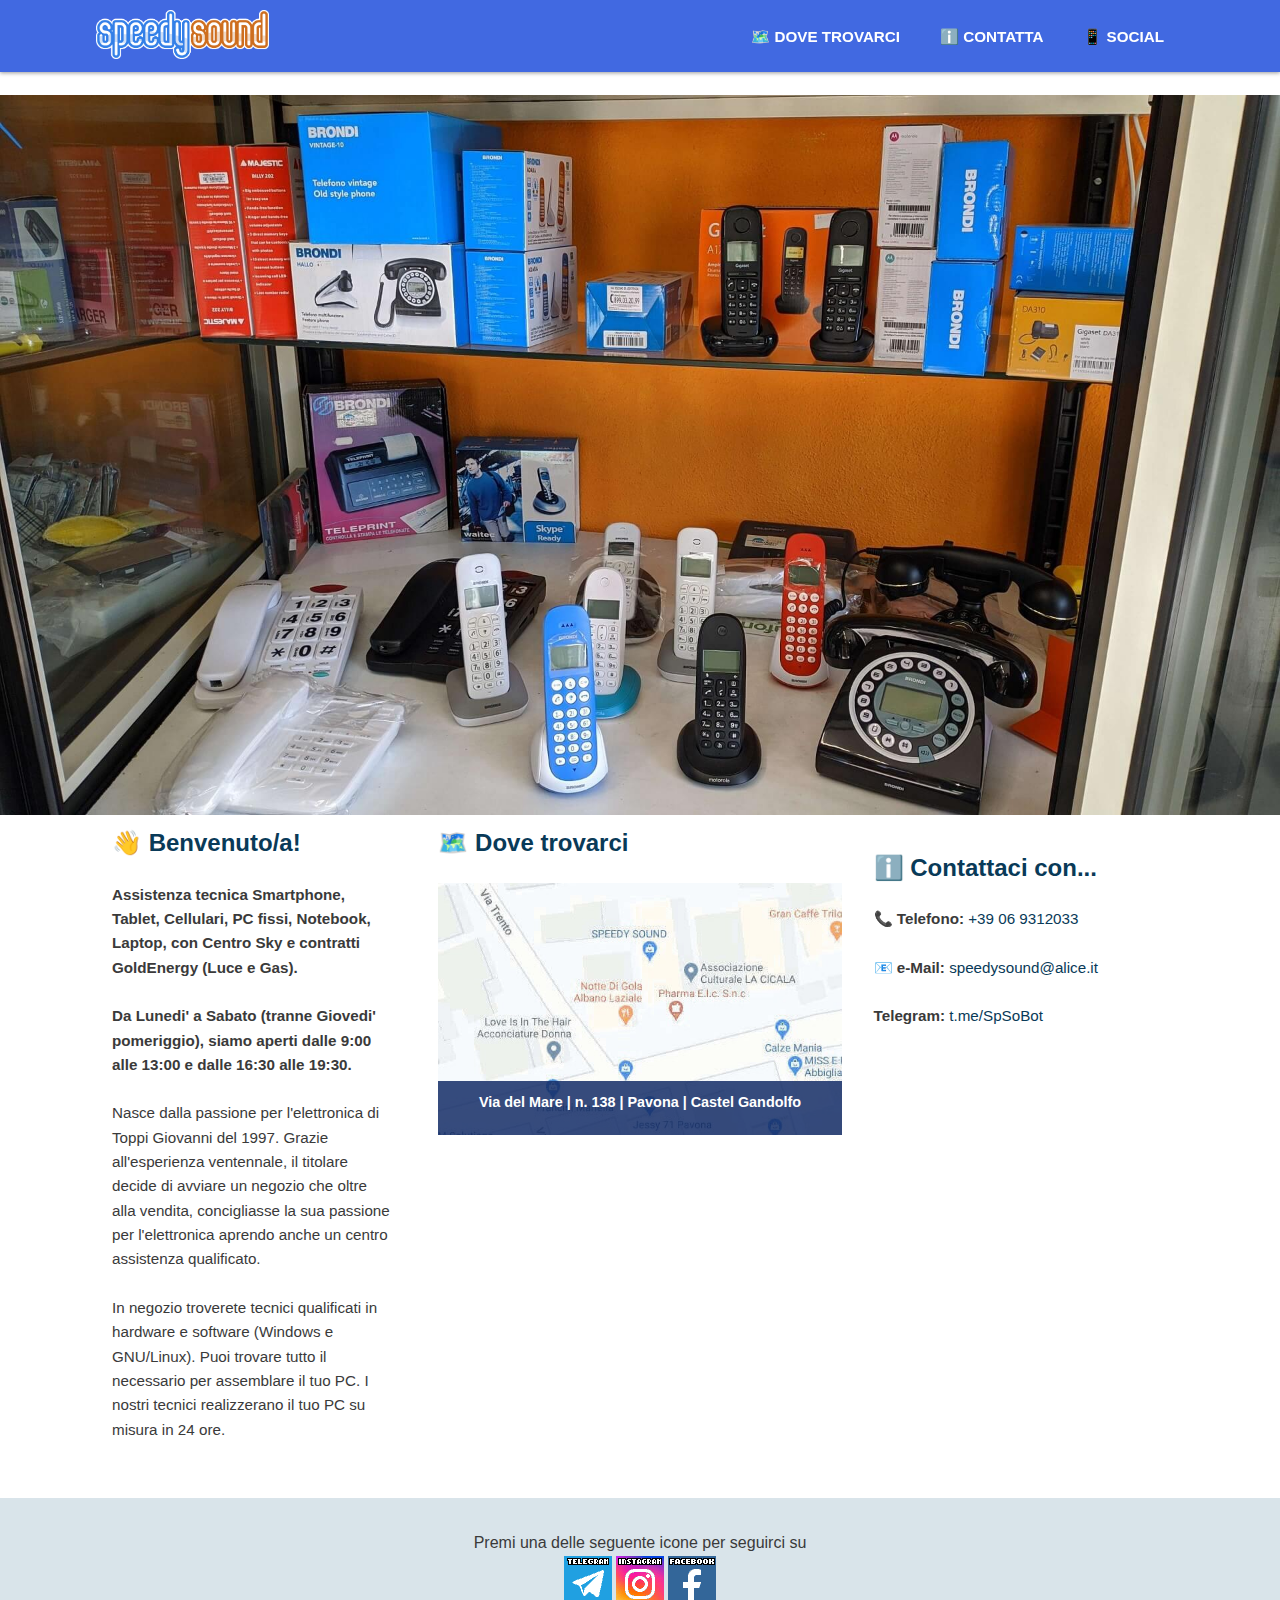
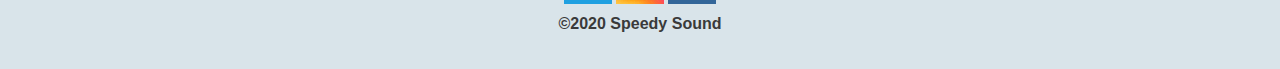
==== commit 5f36ce04: "v1.8.2.4" ====
--- a/index.html
+++ b/index.html
@@ -45,6 +45,7 @@
 		
 <div class="tertiary col"><p id="2"><h2>ℹ️ Contattaci con...</h2>
 <p><strong>📞 Telefono: </strong><a href="tel:+39069312033">+39 06 9312033</a>
-<p><strong>📧 e-Mail: </strong><a href="mailto:speedysound@alice.it">speedysound@alice.it</a></div></div>
+<p><strong>📧 e-Mail: </strong><a href="mailto:speedysound@alice.it">speedysound@alice.it</a>
+<p><strong>Telegram: </strong><a href="https://t.me/SpSoBot/">t.me/SpSoBot</a></div></div>
 
 <p id="3"><footer class="main-footer">Premi una delle seguente icone per seguirci su<br><a href="https://t.me/joinchat/AAAAAFlWNFxR0ADtE5CL4w"><img src="img/telegram.png" /></a> <a href="https://instagram.com/speedysound"><img src="img/instagram.gif" /></a> <a href="https://facebook.com/toppi.giovanni.18"><img src="img/facebook.png" /></a><br><b>&copy;2020 Speedy Sound</b></footer></body></html>
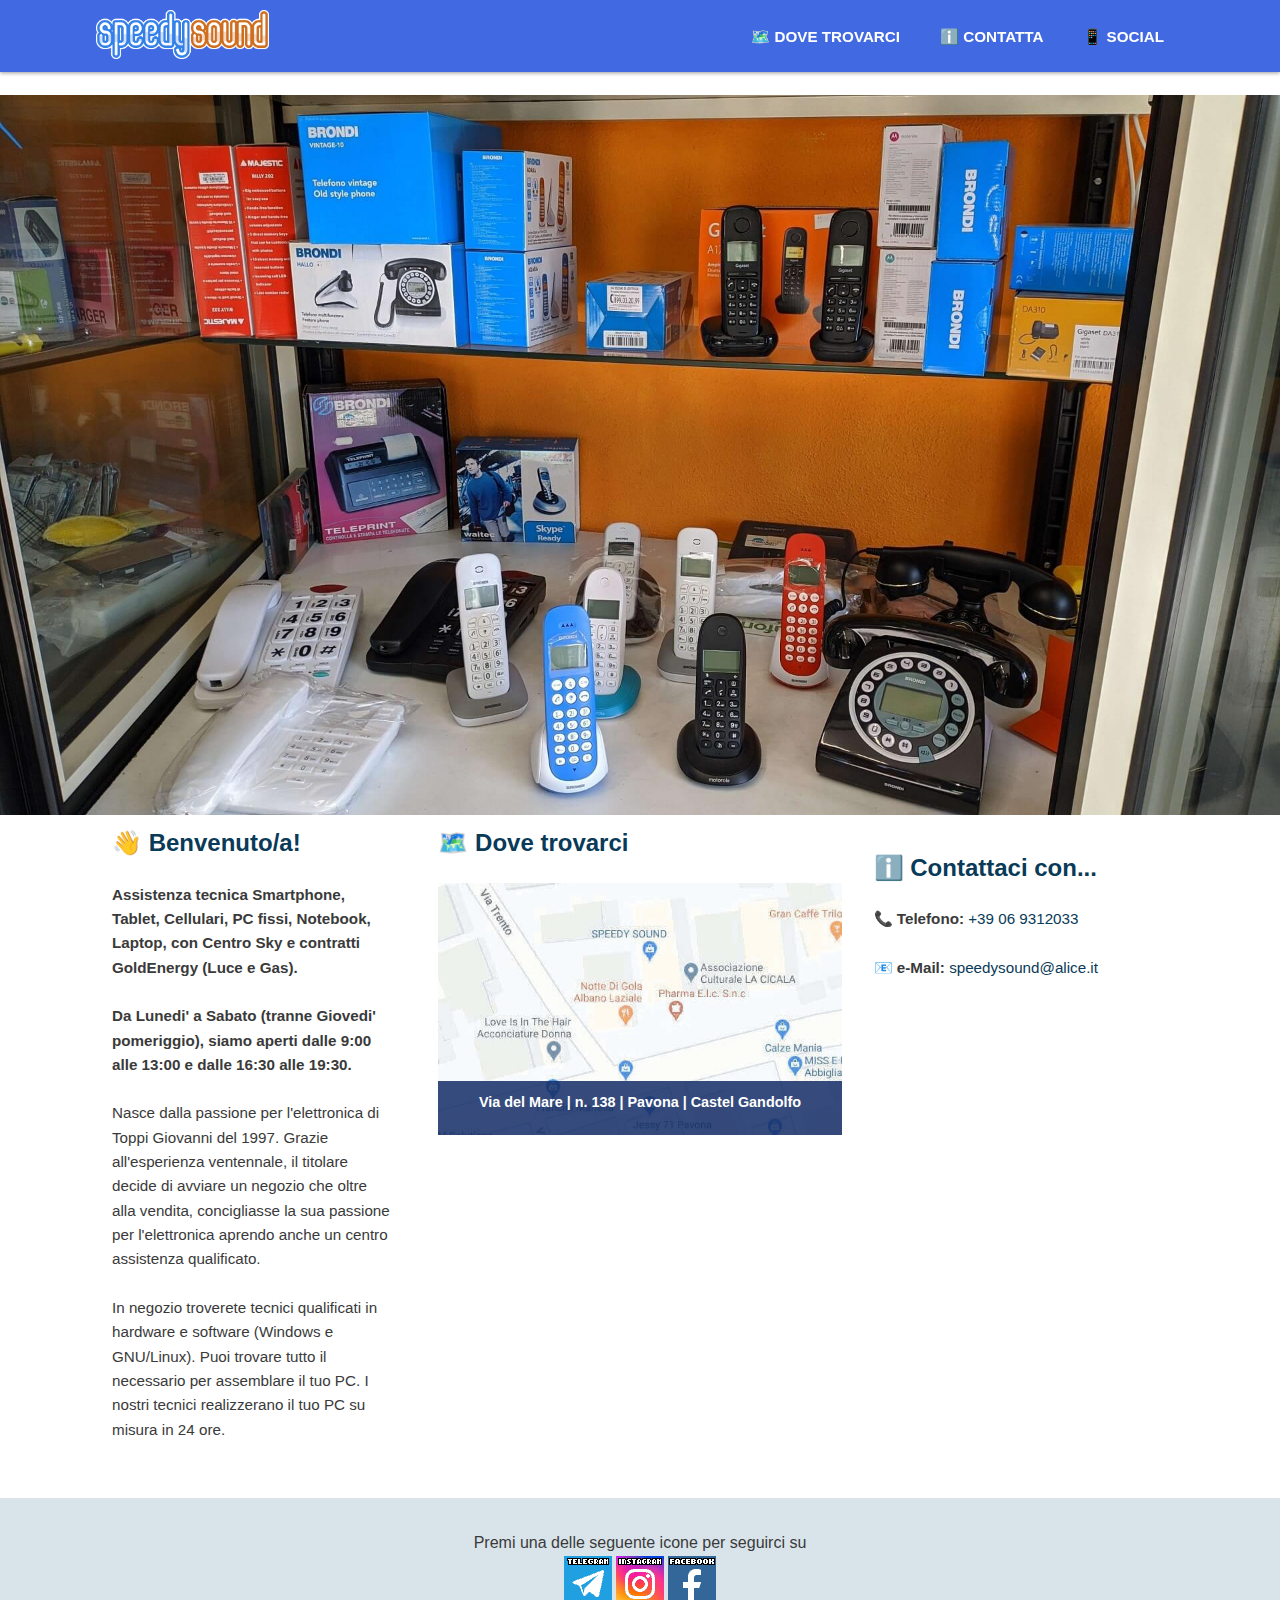
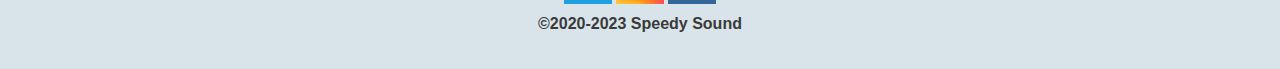
==== commit 0b600c5d: "v1.8.2.5" ====
--- a/index.html
+++ b/index.html
@@ -45,7 +45,6 @@
 		
 <div class="tertiary col"><p id="2"><h2>ℹ️ Contattaci con...</h2>
 <p><strong>📞 Telefono: </strong><a href="tel:+39069312033">+39 06 9312033</a>
-<p><strong>📧 e-Mail: </strong><a href="mailto:speedysound@alice.it">speedysound@alice.it</a>
-<p><strong>Telegram: </strong><a href="https://t.me/SpSoBot/">t.me/SpSoBot</a></div></div>
+<p><strong>📧 e-Mail: </strong><a href="mailto:speedysound@alice.it">speedysound@alice.it</a></div></div>
 
-<p id="3"><footer class="main-footer">Premi una delle seguente icone per seguirci su<br><a href="https://t.me/joinchat/AAAAAFlWNFxR0ADtE5CL4w"><img src="img/telegram.png" /></a> <a href="https://instagram.com/speedysound"><img src="img/instagram.gif" /></a> <a href="https://facebook.com/toppi.giovanni.18"><img src="img/facebook.png" /></a><br><b>&copy;2020 Speedy Sound</b></footer></body></html>
+<p id="3"><footer class="main-footer">Premi una delle seguente icone per seguirci su<br><a href="https://t.me/joinchat/AAAAAFlWNFxR0ADtE5CL4w"><img src="img/telegram.png" /></a> <a href="https://instagram.com/speedysound"><img src="img/instagram.gif" /></a> <a href="https://facebook.com/toppi.giovanni.18"><img src="img/facebook.png" /></a><br><b>&copy;2020-2023 Speedy Sound</b></footer></body></html>
